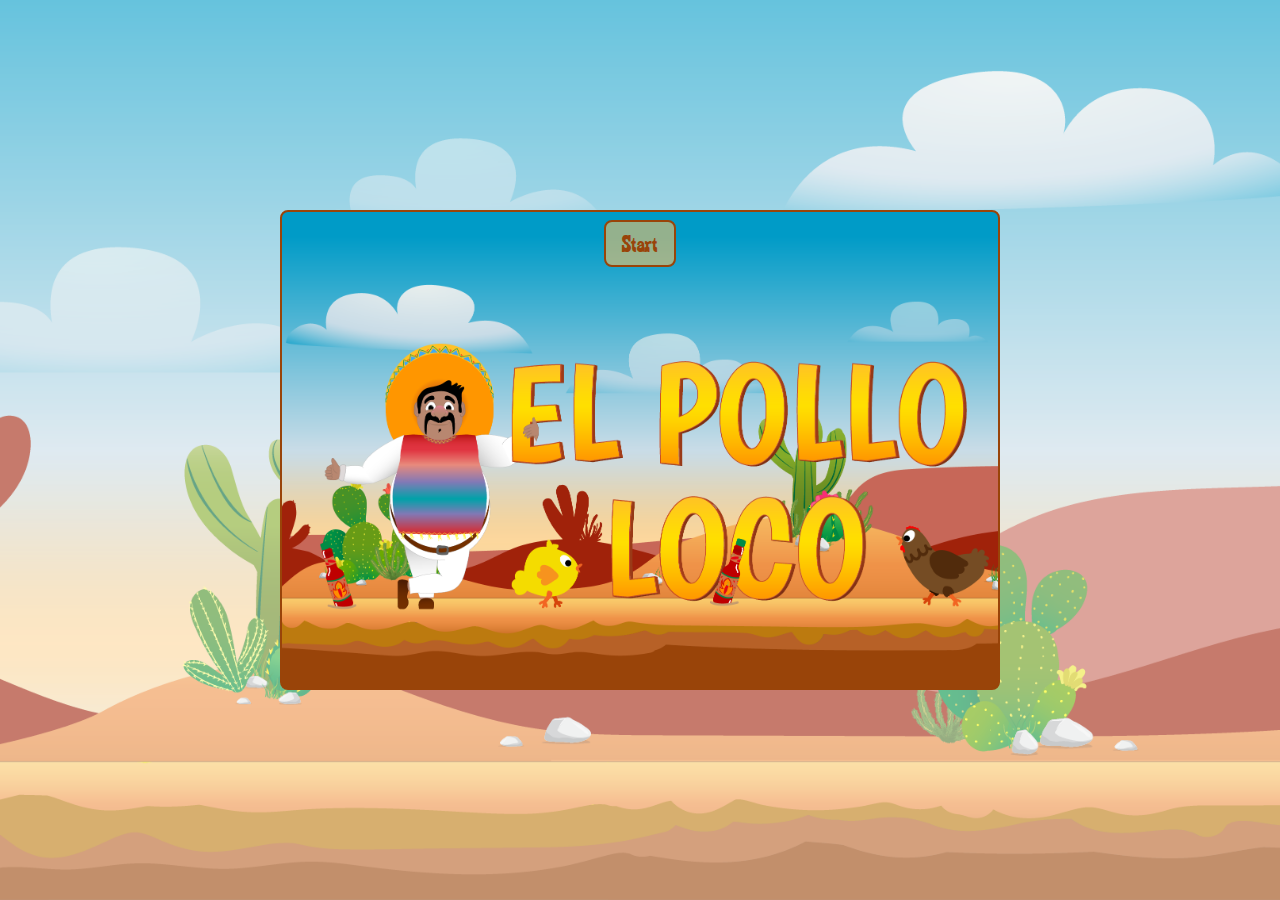
==== index.html @ 7d853885 "endboss debug feedback waiting + added controls" ====
<!DOCTYPE html>
<html lang="en">
<head>
    <meta charset="UTF-8">
    <meta name="viewport" content="width=device-width, initial-scale=1.0">
    <!-- Link css -->
    <link rel="shortcut icon" href="./img/2_character_pepe/favicon_pepe.svg" type="image/x-icon">
    <link rel="stylesheet" href="style.css">
    <title>El Pollo Loco</title>
</head>
<body onload="">
    <!-- Mobile screen -->
    <div class="mobile-screen">
        <img class="icon-48x48" src="./img/10_icons/screen_rotation_24px.svg" alt="screen rotation">
        <h4>Achtung</h4>
        <p>Um El-Pollo-Loco auf einem mobilen Gerät spielen zu können, bitte in das Querformat wechseln!</p>
    </div>

    <!-- Fullscreen -->
    <div class="fullscreen">
        <!-- Start screen -->
        <div id="start-screen" class="overlay start-screen">
            <div class="panel">
                <button onclick="startGame()" class="btn">Start</button>
            </div>
        </div>

        <!-- Canvas -->
        <canvas id="canvas" class="canvas box-shadow-6 d-none" width="720" height="480">
            <!-- Game content -->
        </canvas>

        <!-- Overlays -->
        <div class="overlay d-none">
            <!-- Button panels top -->
            <div id="panel-sound" class="panel-sound">
                <button onclick="soundOff()" class="mobile-btn d-none"><img src="./img/10_icons/volume_off_24px.svg" alt="volume off"></button>
                <button onclick="soundOn()" class="mobile-btn"><img src="./img/10_icons/volume_up_24px.svg" alt="volume on"></button>
            </div>
            <div id="panel-controls" class="panel-control">
                <div class="btns">
                    <button class="mobile-btn"><img src="./img/10_icons/arrow_left_24px.svg" alt="move left"></button>
                    <button class="mobile-btn"><img src="./img/10_icons/arrow_right_24px.svg" alt="move right"></button>
                </div>
                <div class="btns">
                    <button class="mobile-btn"><img src="./img/10_icons/arrow_left_24px.svg" alt="move left"></button>
                    <button class="mobile-btn"><img src="./img/10_icons/arrow_right_24px.svg" alt="move right"></button>
                </div>
            </div>
        </div>

    <!-- Link js -->
    <script src="models/drawable-object.class.js"></script>
    <script src="models/movable-objects.class.js"></script>
    <script src="models/status-bar.class.js"></script>
    <script src="models/status-bar-coins.class.js"></script>
    <script src="models/status-bar-bottles.class.js"></script>
    <script src="models/status-bar-endboss.class.js"></script>
    <script src="models/character.class.js"></script>
    <script src="models/chicken-small.class.js"></script>
    <script src="models/chicken.class.js"></script>
    <script src="models/coin.class.js"></script>
    <script src="models/bottle.class.js"></script>
    <script src="models/cloud.class.js"></script>
    <script src="models/background-object.class.js"></script>
    <script src="models/keyboard.class.js"></script>
    <script src="models/throwable-object.class.js"></script>
    <script src="models/level.class.js"></script>
    <script src="models/endboss.class.js"></script>
    <script src="levels/level1.js"></script>
    <script src="models/world.class.js"></script>
    <script src="js/game.js"></script>
    <script src="js/game-sound.js"></script>
</body>
</html>
---- style.css ----
/* ==========================================================================
   Reset all
   ========================================================================== */

* {
    box-sizing: border-box;
    margin: 0;
    padding: 0;
}

body {
    /* Display & box model */
    display: flex;
    flex-direction: column;
    justify-content: center;
    align-items: center;
    width: 100vw;
    height: 100vh;
    /* Other */
    background-image: url('img/5_background/first_half_background_opacity_60.png');
    background-repeat: no-repeat;
    background-position: center;
    background-size: cover;
    font-family: 'zabras', Arial, Helvetica, sans-serif;
}


/* ==========================================================================
   Basic layout
   ========================================================================== */

/* Fullscreen
   ========================================================================== */

.fullscreen {
    /* Display & box model */
    display: flex;
    flex-direction: column;
    justify-content: center;
    align-items: center;
    gap: 24px;
    width: 100%;
    height: 100%;
}

   
/* Canvas / screens
   ========================================================================== */

canvas {
    /* Display & box model */
    position: absolute;
    display: block;
    /* width: 720px;
    height: 480px; */
    /* Other */
    border: 2px solid #994409;
    border-radius: 8px;
}


.start-screen {
    /* Display & box model */
    display: flex;
    justify-content: center;
    align-items: flex-start;
    width: 720px;
    height: 480px;
    /* Other */
    background-image: url('./img/9_intro_outro_screens/start/startscreen_3.png');
    background-repeat: no-repeat;
    background-size: cover;
    background-position: center;
    border: 2px solid #994409;
    border-radius: 8px;
}



.overlay {
    /* Display & box model */
    position: absolute;
    display: flex;
    flex-direction: column;
    justify-content: space-between;
    align-items: flex-start;
    width: 720px;
    height: 480px;
}

.panel, 
.panel-sound, 
.panel-control {
    /* Display & box model */
    display: flex;
    width: 100%;
    padding: 8px;
}

.panel {
    /* Display & box model */
    justify-content: center;
}

.panel-sound {
    /* Display & box model */
    justify-content: flex-end;
}

.panel-control {
    /* Display & box model */
    justify-content: space-between;
}

.mobile-screen {
    /* Display & box model */
    display: none;
}


/* Controls
   ========================================================================== */

.controls {
    /* Display & box model */
    display: flex;
    flex-direction: row;
    justify-content: space-between;
    align-items: center;
    gap: 24px;
    padding: 16px;
    width: 720px;
    /* Other */
    background-color: rgba(247, 192, 101, 0.6);
    border: 2px solid #994409;
    border-radius: 8px;
}

.control-container {
    /* Display & box model */
    position: absolute;
    bottom: 30%;
    z-index: 1;
    display: flex;
    flex-direction: row;
    justify-content: space-between;
    align-items: center;
    gap: 24px;
}

.control {
    /* Display & box model */
    display: flex;
    flex-direction: row;
    gap: 8px;
    /* Other*/
    border-radius: 8px;
}

.btns {
    /* Display & box model */
    display: flex;
    gap: 8px;
}

.btn {
    /* Display & box model */    
    padding: 8px 16px;
    /* Other */
    background-color: rgba(247, 192, 101, 0.6);
    border: 2px solid #994409;
    border-radius: 8px;
    cursor: pointer;
    transition: all 0.1s ease-in-out;
}

.mobile-btn {
    /* Display & box model */
    display: flex;
    justify-content: center;
    align-items: center;
    padding: 8px;
    /* Other */
    background-color: rgba(247, 192, 101, 0.6);
    border: 2px solid #994409;
    border-radius: 8px;
    cursor: pointer;
    transition: all 0.1s ease-in-out;
}

.btn:hover, 
.mobile-btn:hover {
    /* Other */
    background-color: rgba(247, 192, 101);
}


/* Game won/lost
   ========================================================================== */
.won-container,
.lost-container {
    /* Display & box model */
    display: flex;
    justify-content: center;
    align-items: flex-start;
    position: relative;
    width: 720px;
    height: 480px;
    /* Other */
    background-image: url('./img/9_intro_outro_screens/game_over/game over.png');
    background-repeat: no-repeat;
    background-size: cover;
    background-position: center;
    border: 2px solid #994409;
    border-radius: 8px;
}

.lost-container {
    /* Other */
    background-image: url('./img/9_intro_outro_screens/game_over/you lost.png');
}


.collected-items {
    /* Display & box model */
    display: flex;
    flex-direction: row;
    justify-content: space-between;
    align-items: center;
    gap: 16px;
}

/* Styles
   ========================================================================== */
.box-shadow-6 {
    /* Other */
    box-shadow: 0px 3px 5px 0px rgba(0, 0, 0, 0.12);
    box-shadow: 0px 6px 10px 0px rgba(0, 0, 0, 0.12);
    box-shadow: 0px 1px 18px 0px rgba(0, 0, 0, 0.12);
}

.row-24px {
    /* Display & box model */
    display: flex;
    flex-direction: row;
    gap: 24px;
}

.d-none {
    /* Other */
    display: none;
}

.icon-48x48 {
    /* Display & box model */
    height: 48px;
    width: 48px;
}


@media only screen and (max-width: 720px) {
    .canvas {
        width: 100%;
    }

    .fullscreen {
        /* Display & box model */
        display: none;
    }

    .mobile-screen {
        /* Display & box model */
        display: flex;
        flex-direction: column;
        justify-content: center;
        align-items: center;
        padding: 32px;
        gap: 16px;
        height: 100%;
        width: 100%;
        /* Other */
        background-color: rgba(247, 192, 101, 0.6);
    }
}


@media only screen and (max-width: 480px) {
    .canvas {
        width: 100vh;
    }
}

/* Fonts
   ========================================================================== */
h4 {
    font-family: 'zabras';
    font-size: 36px;
    color: #994409;
}

p, .btn {
    font-family: 'zabras';
    font-size: 24px;
    color: #994409;
}


@font-face {
    font-family: 'zabras';
    src: url(./fonts/Zabars.ttf) format('truetype');
}
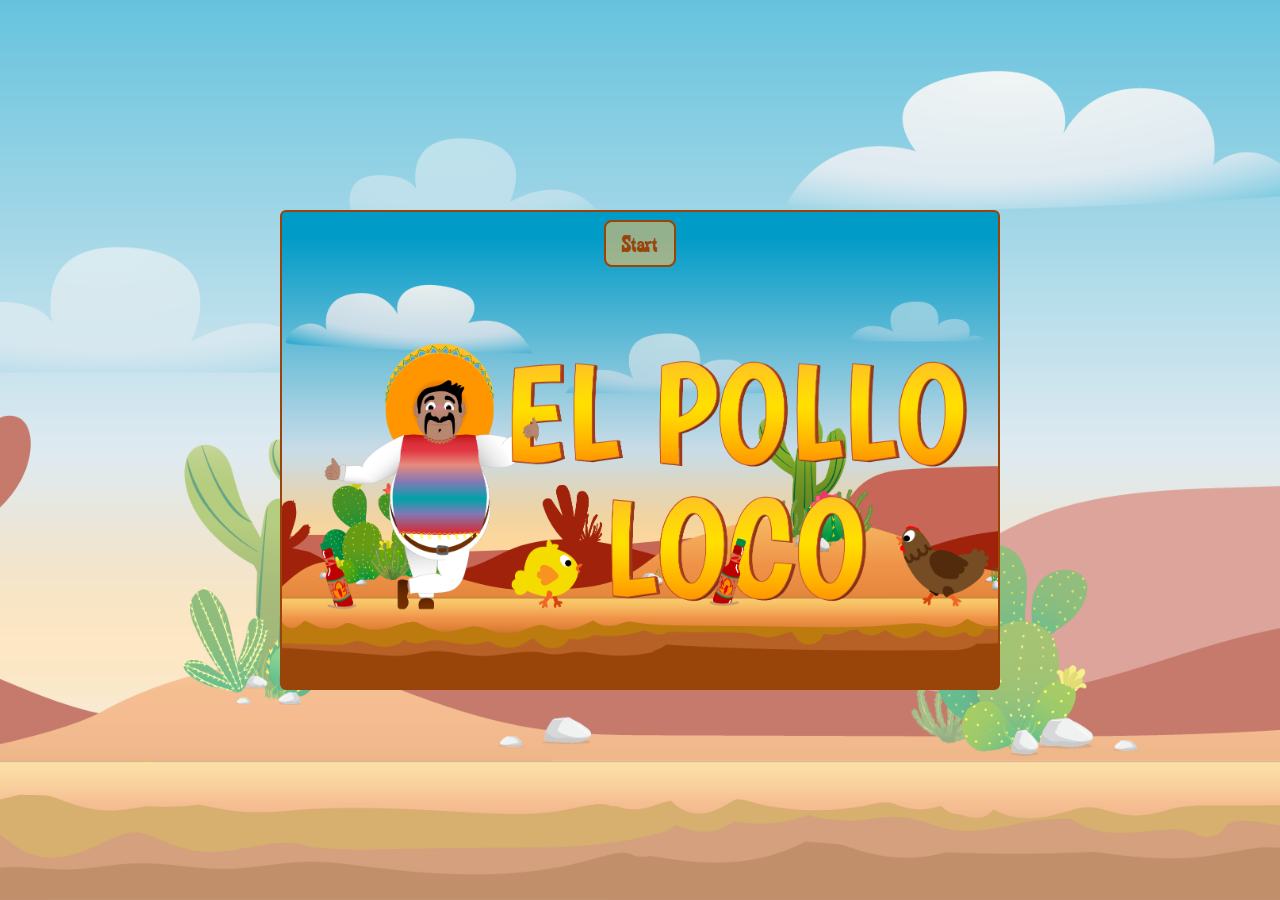
==== commit 95c4a1e7: "add won + lost-screen" ====
--- a/index.html
+++ b/index.html
@@ -31,11 +31,11 @@
         </canvas>
 
         <!-- Overlays -->
-        <div class="overlay d-none">
+        <div id="overlay" class="overlay d-none">
             <!-- Button panels top -->
             <div id="panel-sound" class="panel-sound">
-                <button onclick="soundOff()" class="mobile-btn d-none"><img src="./img/10_icons/volume_off_24px.svg" alt="volume off"></button>
-                <button onclick="soundOn()" class="mobile-btn"><img src="./img/10_icons/volume_up_24px.svg" alt="volume on"></button>
+                <button onclick="soundOn()" id="sound-on" class="mobile-btn d-none"><img src="./img/10_icons/volume_off_24px.svg" alt="volume on"></button>
+                <button onclick="soundOff()" id="sound-off" class="mobile-btn"><img src="./img/10_icons/volume_up_24px.svg" alt="volume off"></button>
             </div>
             <div id="panel-controls" class="panel-control">
                 <div class="btns">
@@ -43,9 +43,23 @@
                     <button class="mobile-btn"><img src="./img/10_icons/arrow_right_24px.svg" alt="move right"></button>
                 </div>
                 <div class="btns">
-                    <button class="mobile-btn"><img src="./img/10_icons/arrow_left_24px.svg" alt="move left"></button>
-                    <button class="mobile-btn"><img src="./img/10_icons/arrow_right_24px.svg" alt="move right"></button>
+                    <button class="mobile-btn"><img src="./img/10_icons/jump_24px.svg" alt="jump"></button>
+                    <button class="mobile-btn"><img src="./img/10_icons/liquor_24px.svg" alt="throw bottle"></button>
                 </div>
+            </div>
+        </div>
+
+        <!-- Won screen -->
+        <div id="won-screen" class="overlay won-screen d-none">
+            <div class="panel">
+                <button onclick="startGame()" class="btn">Restart</button>
+            </div>
+        </div>
+
+        <!-- Lost screen -->
+        <div id="lost-screen" class="overlay lost-screen d-none">
+            <div class="panel">
+                <button onclick="startGame()" class="btn">Restart</button>
             </div>
         </div>
 
--- a/style.css
+++ b/style.css
@@ -72,7 +72,7 @@
     background-size: cover;
     background-position: center;
     border: 2px solid #994409;
-    border-radius: 8px;
+    border-radius: 6px;
 }
 
 
@@ -197,11 +197,11 @@
 
 /* Game won/lost
    ========================================================================== */
-.won-container,
-.lost-container {
-    /* Display & box model */
-    display: flex;
-    justify-content: center;
+.won-screen,
+.lost-screen {
+    /* Display & box model */
+    display: flex;
+    justify-content: flex-end;
     align-items: flex-start;
     position: relative;
     width: 720px;
@@ -211,24 +211,14 @@
     background-repeat: no-repeat;
     background-size: cover;
     background-position: center;
-    border: 2px solid #994409;
-    border-radius: 8px;
-}
-
-.lost-container {
+    border-radius: 6px;
+}
+
+.lost-screen {
     /* Other */
     background-image: url('./img/9_intro_outro_screens/game_over/you lost.png');
 }
 
-
-.collected-items {
-    /* Display & box model */
-    display: flex;
-    flex-direction: row;
-    justify-content: space-between;
-    align-items: center;
-    gap: 16px;
-}
 
 /* Styles
    ========================================================================== */
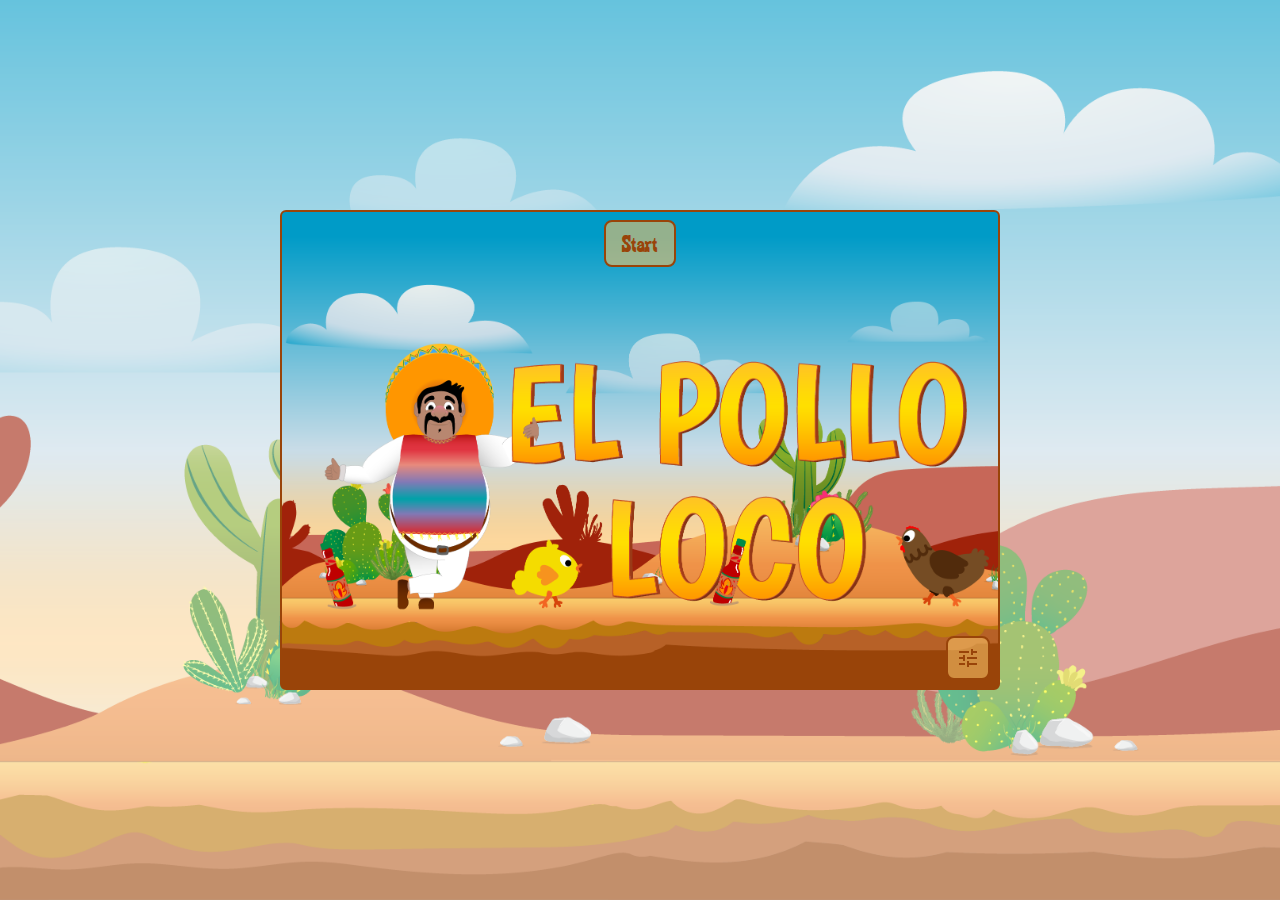
==== commit 4b22752d: "key manual overlay added" ====
--- a/index.html
+++ b/index.html
@@ -22,6 +22,37 @@
         <div id="start-screen" class="overlay start-screen">
             <div class="panel">
                 <button onclick="startGame()" class="btn">Start</button>
+            </div>
+            <div class="panel-manual">
+                <button onclick="showKeysManual()" class="mobile-btn"><img src="./img/10_icons/tune_24px.png" alt="manual"></button>
+            </div>
+        </div>
+
+        <!-- Manual screen -->
+        <div id="manual-screen" class="overlay manual-screen d-none">
+            <div class="panel-close">
+                <button onclick="showStartScreen()" id="close-btn" class="mobile-btn"><img src="./img/10_icons/close_24px.svg" alt="close"></button>
+            </div>
+            <h4 class="padding-32px">Keys</h4>
+            <div class="keys">
+                <div class="column-24px">
+                    <img class="icon-24x24" src="./img/10_icons/arrow_left_24px.svg" alt="move left">
+                    <img class="icon-24x24" src="./img/10_icons/arrow_right_24px.svg" alt="move right">
+                    <img class="icon-24x24" src="./img/10_icons/jump_24px.svg" alt="jump">
+                    <img class="icon-24x24" src="./img/10_icons/liquor_24px.svg" alt="throw bottle">
+                </div>
+                <div class="column-24px">
+                    <p>Move Left</p>
+                    <p>Move Right</p>
+                    <p>Jump</p>
+                    <p>Throw</p>
+                </div>
+                <div class="column-24px">
+                    <p>Arrow Left</p>
+                    <p>Arrow Right</p>
+                    <p>Space</p>
+                    <p>D</p>
+                </div>
             </div>
         </div>
 
--- a/style.css
+++ b/style.css
@@ -76,6 +76,25 @@
 }
 
 
+.manual-screen {
+    /* Display & box model */
+    z-index: 1;
+    justify-content: flex-start !important;
+    gap: 16px;
+    /* Other */
+    background-color: rgba(247, 192, 101, 0.85);
+    border-radius: 6px;
+}
+
+.keys {
+    /* Display & box model */
+    display: flex;
+    flex-direction: row;
+    gap: 16px;
+    padding: 0 32px 0 32px;
+}
+
+
 
 .overlay {
     /* Display & box model */
@@ -90,7 +109,9 @@
 
 .panel, 
 .panel-sound, 
-.panel-control {
+.panel-control,
+.panel-close,
+.panel-manual {
     /* Display & box model */
     display: flex;
     width: 100%;
@@ -102,7 +123,9 @@
     justify-content: center;
 }
 
-.panel-sound {
+.panel-sound,
+.panel-close,
+.panel-manual {
     /* Display & box model */
     justify-content: flex-end;
 }
@@ -229,11 +252,20 @@
     box-shadow: 0px 1px 18px 0px rgba(0, 0, 0, 0.12);
 }
 
-.row-24px {
-    /* Display & box model */
-    display: flex;
-    flex-direction: row;
-    gap: 24px;
+.column-24px {
+    /* Display & box model */
+    display: flex;
+    flex-direction: column;
+    justify-content: flex-start;
+    gap: 24px;
+}
+
+.icon-description {
+    /* Display & box model */
+    display: flex;
+    flex-direction: row;
+    gap: 24px;
+    padding-right: 48px;
 }
 
 .d-none {
@@ -247,6 +279,16 @@
     width: 48px;
 }
 
+.icon-24x24 {
+    /* Display & box model */
+    height: 24px;
+    width: 24px;
+}
+
+.padding-32px {
+    /* Display & box model */
+    padding: 0 32px 32px 32px;
+}
 
 @media only screen and (max-width: 720px) {
     .canvas {
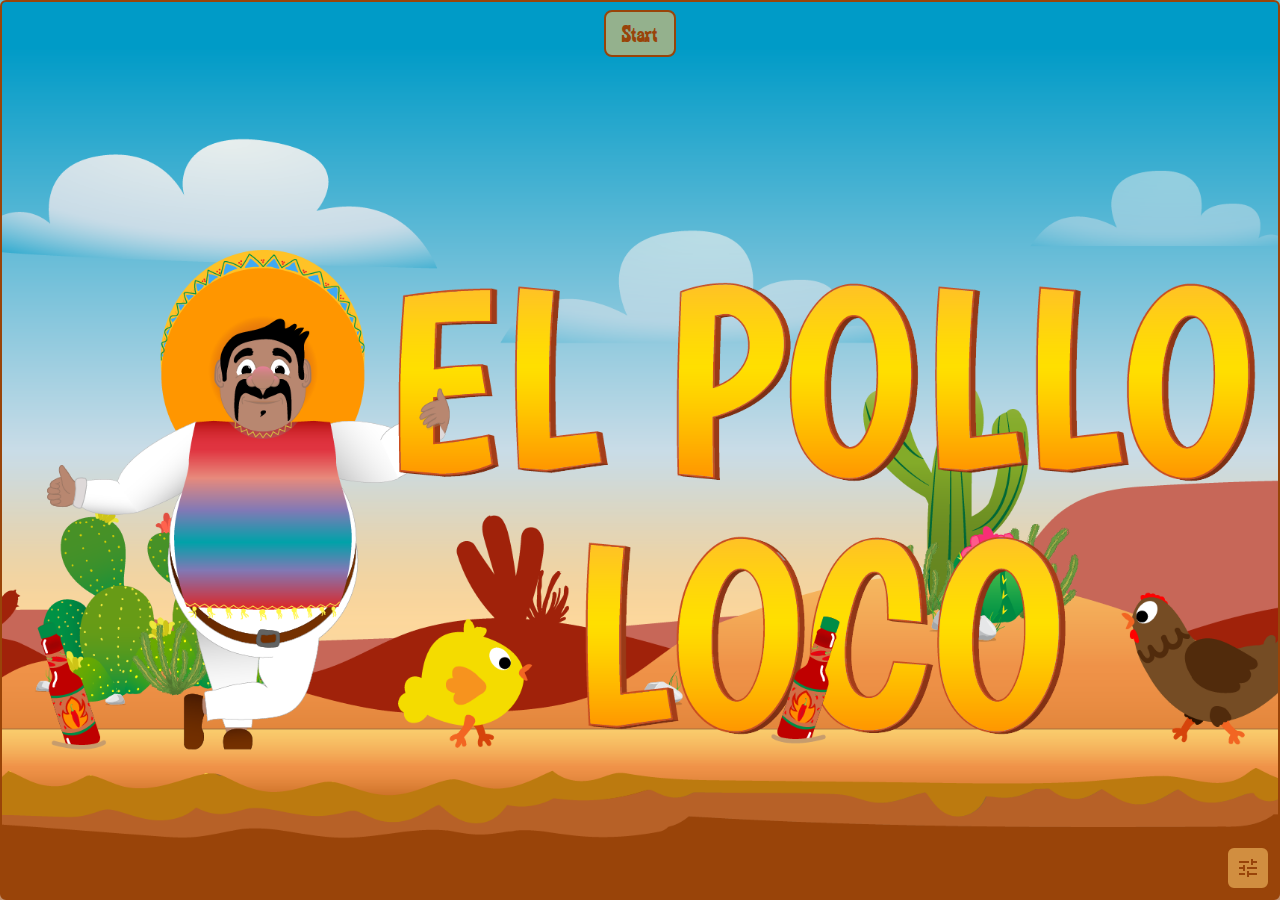
==== commit c97fac05: "feedback responsiveness" ====
--- a/index.html
+++ b/index.html
@@ -33,27 +33,6 @@
             <div class="panel-close">
                 <button onclick="showStartScreen()" id="close-btn" class="mobile-btn"><img src="./img/10_icons/close_24px.svg" alt="close"></button>
             </div>
-            <h4 class="padding-32px">Keys</h4>
-            <div class="keys">
-                <div class="column-24px">
-                    <img class="icon-24x24" src="./img/10_icons/arrow_left_24px.svg" alt="move left">
-                    <img class="icon-24x24" src="./img/10_icons/arrow_right_24px.svg" alt="move right">
-                    <img class="icon-24x24" src="./img/10_icons/jump_24px.svg" alt="jump">
-                    <img class="icon-24x24" src="./img/10_icons/liquor_24px.svg" alt="throw bottle">
-                </div>
-                <div class="column-24px">
-                    <p>Move Left</p>
-                    <p>Move Right</p>
-                    <p>Jump</p>
-                    <p>Throw</p>
-                </div>
-                <div class="column-24px">
-                    <p>Arrow Left</p>
-                    <p>Arrow Right</p>
-                    <p>Space</p>
-                    <p>D</p>
-                </div>
-            </div>
         </div>
 
         <!-- Canvas -->
@@ -70,12 +49,12 @@
             </div>
             <div id="panel-controls" class="panel-control">
                 <div class="btns">
-                    <button class="mobile-btn"><img src="./img/10_icons/arrow_left_24px.svg" alt="move left"></button>
-                    <button class="mobile-btn"><img src="./img/10_icons/arrow_right_24px.svg" alt="move right"></button>
+                    <button id="mobile-btn-move-left" class="mobile-btn"><img src="./img/10_icons/arrow_left_24px.svg" alt="move left"></button>
+                    <button id="mobile-btn-move-right" class="mobile-btn"><img src="./img/10_icons/arrow_right_24px.svg" alt="move right"></button>
                 </div>
                 <div class="btns">
-                    <button class="mobile-btn"><img src="./img/10_icons/jump_24px.svg" alt="jump"></button>
-                    <button class="mobile-btn"><img src="./img/10_icons/liquor_24px.svg" alt="throw bottle"></button>
+                    <button id="mobile-btn-jump" class="mobile-btn"><img src="./img/10_icons/jump_24px.svg" alt="jump"></button>
+                    <button id="mobile-btn-throw" class="mobile-btn"><img src="./img/10_icons/liquor_24px.svg" alt="throw bottle"></button>
                 </div>
             </div>
         </div>
@@ -84,6 +63,7 @@
         <div id="won-screen" class="overlay won-screen d-none">
             <div class="panel">
                 <button onclick="startGame()" class="btn">Restart</button>
+                <button onclick="goToMainMenu('won-screen', 'canvas', 'start-screen')" class="btn">Main Menu</button>
             </div>
         </div>
 
@@ -91,9 +71,11 @@
         <div id="lost-screen" class="overlay lost-screen d-none">
             <div class="panel">
                 <button onclick="startGame()" class="btn">Restart</button>
+                <button onclick="goToMainMenu('lost-screen', 'canvas', 'start-screen')" class="btn">Main Menu</button>
             </div>
         </div>
-
+    </div>
+    
     <!-- Link js -->
     <script src="models/drawable-object.class.js"></script>
     <script src="models/movable-objects.class.js"></script>
--- a/style.css
+++ b/style.css
@@ -51,13 +51,10 @@
     /* Display & box model */
     position: absolute;
     display: block;
-    /* width: 720px;
-    height: 480px; */
-    /* Other */
-    border: 2px solid #994409;
-    border-radius: 8px;
-}
-
+    /* Other */
+    border: 2px solid #994409;
+    border-radius: 8px;
+}
 
 .start-screen {
     /* Display & box model */
@@ -75,14 +72,15 @@
     border-radius: 6px;
 }
 
-
 .manual-screen {
     /* Display & box model */
     z-index: 1;
     justify-content: flex-start !important;
     gap: 16px;
     /* Other */
-    background-color: rgba(247, 192, 101, 0.85);
+    background-image: url('./img/9_intro_outro_screens/game_over/keys.png');
+    background-repeat: no-repeat;
+    background-size: cover;
     border-radius: 6px;
 }
 
@@ -116,6 +114,7 @@
     display: flex;
     width: 100%;
     padding: 8px;
+    gap: 8px;
 }
 
 .panel {
@@ -290,8 +289,58 @@
     padding: 0 32px 32px 32px;
 }
 
+
+@media only screen and (min-width: 720px) and (orientation: landscape) {
+    .canvas {
+        /* Display & box model */
+        height: 100%;
+        width: 100%;
+    }
+
+    .overlay {
+        /* Display & box model */
+        height: 100%;
+        width: 100%;
+    }
+
+    .start-screen {
+        /* Display & box model */
+        height: 100%;
+        width: 100%;
+    }
+
+    .manual-screen {
+        /* Display & box model */
+        height: 100%;
+        width: 100%;
+    }
+
+    .won-screen,
+    .lost-screen {
+        /* Display & box model */
+        width: 100%;
+        height: 100%;
+    }
+}
+
+
+@media only screen and (max-width: 720px) and (orientation: portrait) {
+    .fullscreen {
+        /* Display & box model */
+        display: none;
+    }
+}
+
+
+@media only screen and (max-width: 480px) {
+    .canvas {
+        width: 100vh;
+    }
+}
+
 @media only screen and (max-width: 720px) {
     .canvas {
+        height: 100%;
         width: 100%;
     }
 
@@ -315,13 +364,6 @@
     }
 }
 
-
-@media only screen and (max-width: 480px) {
-    .canvas {
-        width: 100vh;
-    }
-}
-
 /* Fonts
    ========================================================================== */
 h4 {
